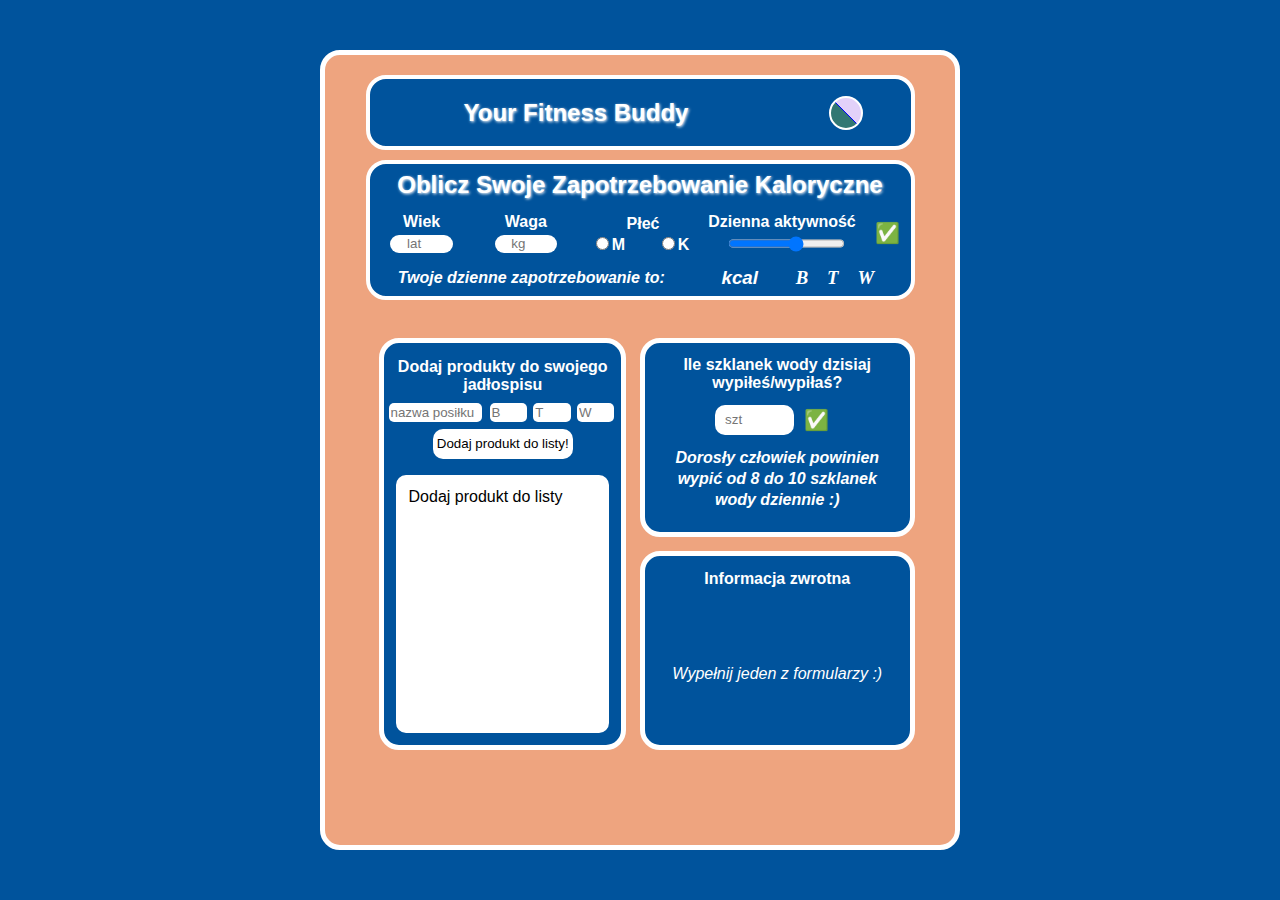
==== index.html @ afecfe8d "changes to github pages" ====
<!DOCTYPE html>
<html lang="en">
<head>
    <meta charset="UTF-8">
    <meta http-equiv="X-UA-Compatible" content="IE=edge">
    <meta name="viewport" content="width=device-width, initial-scale=1.0">
    <title>Document</title>
    <link rel="stylesheet" href="../style/style.css">
</head>
<body>
    <div class="app">
        <section class="header border">
            <h1 class="welcoming" id="font_H1">your fitness buddy</h1>
            <aside class="colors">
               <button class="changeColor"></button>
            </aside>
        </section>
        <section class="calorieCalculator border">
            <h1 class="title" id="font_H1">oblicz swoje zapotrzebowanie kaloryczne</h1>
            <form action="submit" class="options" id="caloriesForm">
                <div class="inputAge input">
                    <h2 id="font_H2">Wiek</h2>
                    <input type="number" class="option" id="age" placeholder="lat">
                </div> 
                <div class="inputWeight input">
                    <h2 id="font_H2">Waga</h2>
                    <input type="number" class="option" id="weight" placeholder="kg">
                </div> 
                <div class="inputGender">
                    <h2 id="font_H2">Płeć</h2>
                    <label class="man"><input type="radio" name="option" id="man" value="m">M</label>
                    <label class="woman"><input type="radio" name="option" id="woman" value="w">K</label>
                </div> 
                <div class="inputRange">
                    <h2 id="font_H2">Dzienna aktywność</h2>
                    <input type="range" class="option" id="activity" min="1" max="1.5" step=".1">
                </div> 
                <button class="submitCalculator" id="submitCalories">&#x2705</button>
            </form>
            <div class="summary" id="font_H3_white">
                <h2 class="summaryText" id="font_H2">Twoje dzienne zapotrzebowanie to:</h2>
                <h3 class="kcal" id="H1Calories">kcal</h3>
                <aside class="details">
                <h3 class="detail" id="proteinDetail">B</h3>
                <h3 class="detail" id="fatDetail">T</h3>
                <h3 class="detail" id="carbsDetail">W</h3>
                </aside>
            </div>
        </section>
        <section class="foodList">
            <section class="addFoodList">
                <h1 id="font_H2">Dodaj produkty do swojego jadłospisu</h1>
                <div class="inputs">
                    <form action="submit" id="listForm">
                        <input type="text" id="addFoodInput" placeholder="nazwa posiłku">
                        <input type="number" class="macros" id="proteinInput" placeholder="B">
                        <input type="number" class="macros" id="fatsInput" placeholder="T">
                        <input type="number" class="macros" id="carbsInput" placeholder="W">
                        <button type="submit" id="submitMeal">Dodaj produkt do listy!</button>
                    </form>
                </div>
                <div id="foodListItems">
                    <ul id="font_H2_black">
                        <li id="initialItem"><h id="font_H3_black">Dodaj produkt do listy</h3><button id="removeListItem">X</button></li>
                    </ul>
                </div>
            </section>
            <section class="water">
                <h2 id="waterTitle">Ile szklanek wody dzisiaj wypiłeś/wypiłaś?</h2>
                <form name="waterGlasses" id="waterForm">
                    <input type="number" placeholder="szt" name="waterGlasses" id="inputWater">
                    <button type="submit" id="submitWater">&#x2705</button>
                </form>
                <h3 id="waterInfo"></h3>
            </section>
            <section class="feedback">
                <h1 class="waterFeedback" id="font_H2">Informacja zwrotna</h1>
                <h1 class="caloriesFeedback" id="font_H3_white"></h1>
            </section>
        </section>
        <footer>
            <h3></h3>
        </footer>
    </div>
    <script src="/src/run.js" type="module"></script>
</body>
</html>
---- style/style.css ----
:root{
    @import url('https://fonts.googleapis.com/css2?family=Fredoka:wght@300;400&display=swap');

    --colorMain: #00539CFF;
    --colorSecond: #EEA47FFF;
    --colorText: #fff;
    --colorBtnMain: #317773;
    --colorBtnSecond: #E2D1F9;
}
*{
    padding: 0;
    margin: 0;
    box-sizing: border-box;
    transition: .2s;
}
#font_H1{
    font-size: 24px;
    font-family: 'Fredoka', sans-serif;
    font-weight: bold;
    color: #fff;
    text-transform: capitalize;  
    text-shadow: 1px 1px 3px #fff;  
}
#font_H2{
    font-size: 16px;
    font-family: 'Fredoka', sans-serif;
    font-weight: bold;
    color: #fff; 
}
#font_H3_white{
    font-size: 16px;
    font-family: 'Fredoka', sans-serif;
    font-weight: normal;
    font-style: italic;
    color: #fff;   
}
#font_H1_black{
    font-size: 16px;
    font-family: 'Fredoka', sans-serif;
    font-weight: normal;
    font-style: italic;
    color: #000; 
}
.border{
    background-color: var(--colorMain);
    border: 4px solid white;
    border-radius: 20px;
}

body{
    height: 100vh;
    width: 100vw;
    background-color: var(--colorMain); 
}

div.app{
    width: 640px;
    height: 800px;

    position: relative;
    top: 50%;
    left: 50%;
    transform: translate(-50%,-50%);

    background-color: var(--colorSecond);
    padding: 20px 10px;
    border: 5px solid white;
    border-radius: 20px;

    font-family: 'Fredoka', sans-serif;
    font-size: 16px;

    display: grid;
    grid-template-columns: 5% repeat(2, 45%) 5%;
    grid-template-rows: 10% 20% 5% 55% 5%;
    grid-template-areas:
    '. header header .'
    '. calculator calculator .'
    'innerMargin innerMargin innerMargin innerMargin'
    '. input input . '
    'footer footer footer footer';
}
section.header{
    grid-area: header;
    display: flex;
    flex-flow: row nowrap;
    align-items: center;
}
section.header h1{
    flex-grow: 2;
    text-align: center;
}
section.header aside{
    flex-grow: 1;
    text-align: center;
}
section.header aside button{
    padding: 15px;
    border-radius: 50%;
    border: 2px solid white;
}
section.header aside button{
    background: linear-gradient(45deg, var(--colorBtnMain) 49.9%, blue 50%, var(--colorBtnSecond) 50.1%);
    cursor: pointer;
}
section.calorieCalculator{
    grid-area: calculator;
    margin-top: 10px;
    display: flex;
    flex-flow: row wrap;
    align-items: center;
}
section.calorieCalculator h1.title{
    flex-basis: 100%;
    text-align: center;
}
section.calorieCalculator form.options{
    flex-basis: 100%;
    display: flex;
    flex-flow: row nowrap;
    justify-content: space-between;
    align-items: center;
}
section.calorieCalculator form.options div.input{
    flex-basis: 20%;
    height: 40px;
    display: flex;
    flex-wrap: wrap;
    justify-content: center;
    text-align: center;
}
section.calorieCalculator form.options h2{
    flex-basis: 100%;
}
section.calorieCalculator form.options div.input input{
    width: 60%;
    padding: 0 10px;
    border-radius: 10px;
    border: 0px transparent;
    text-align: center;
}
section.calorieCalculator form.options div.inputGender{
    flex-basis: 25%;
    height: 40px;
    display: flex;
    flex-wrap: wrap;
    align-items: center;
    justify-content: center;
    text-align: center;    
}
section.calorieCalculator form.options div.inputGender label{
    flex-basis: 50%;
    height: 15px;
    width: 15px;
    color: white;
    font-weight: bold;
}
section.calorieCalculator form.options div.inputGender label input{
    margin-right: 3px;
}
section.calorieCalculator form.options div.inputRange{
    flex-basis: 30%;
    height: 40px;
    display: flex;
    flex-flow: row wrap;
    justify-content: center;
}
section.calorieCalculator form.options div.inputRange input{
    width: 75%;
}
section.calorieCalculator form.options button.submitCalculator{
    flex-basis: 5%;
    margin: 0 10px;
    background-color: transparent;
    font-size: 20px;
    border: transparent;
    cursor: pointer;
}
section.calorieCalculator div.summary{
    flex-basis: 100%;
    display: flex;
    font-family: row nowrap;
    justify-content: space-around;
    align-items: center;
}

section.calorieCalculator div.summary h2, section.calorieCalculator div.summary h3{
    flex-grow: 1;
    display: flex;
    flex-flow: row nowrap;
    justify-content: space-around;
}
section.calorieCalculator div.summary aside{
    flex-grow: 1;
    display: flex;
    font-family: row nowrap;
    justify-content: space-around;
    align-items: center;
    margin-right: 5%;
}
section.foodList{
    grid-area: input;
    display: grid;
    grid-template-rows:repeat(2, 50%);
    grid-template-columns: repeat(2, 50%);
    grid-template-areas: 
    'food water'
    'food feedback';
}
section.foodList section.addFoodList{
    grid-area: food;
    position: relative;
    background-color: var(--colorMain);
    border: 5px solid white;
    border-radius: 20px;
    margin: 0 5%;

    display: grid;
    grid-template-columns: 1fr;
    grid-template-rows: 15% 5% 10% 80%;
    grid-template-areas: 
    'h1'
    'inputs'
    'button'
    'list';  
}
section.foodList section.addFoodList form{
    margin: 0 2px;
}

section.foodList h1{
    grid-area: h1;
    margin: 15px 0;
    text-align: center;
}
section.foodList section.addFoodList input{
    border-radius: 5px;
    border: 2px solid transparent;
}
section.foodList section.addFoodList input#addFoodInput{
    grid-area: inputs;
    width: 40%;
    margin: 0 1% 0 1%;
    border-radius: 5px;
}

section.foodList section.addFoodList input.macros{
    grid-area: inputs;
    width: 16%;
    margin: 0 1px;
    border-radius: 5px;
}
section.foodList section.addFoodList button{
    grid-area: button;
    width: 60%;
    height: 30px;
    display: flex;
    align-items: center;
    justify-content: center;
    margin: 0 auto;
    margin-top: 3%;
    background-color: white;
    border-radius: 10px;
    border: 2px solid transparent;
    cursor: pointer;
}

div#foodListItems{
    grid-area: list;
    background-color: white;
    margin: 5% auto;
    height: 80%;
    width: 90%;
    border-radius: 10px;
    border: 2px solid white;
    overflow: scroll;
}
div#foodListItems ul{
    width: 90%;
    min-height: 90%;
    margin: 5% auto;
    list-style: decimal;
}
div#foodListItems ul li{
    display: flex;  
    flex-flow: row nowrap;
    align-items: center;
    justify-content: space-between;
}
div#foodListItems ul li h1{
    flex-basis: 65%;
    margin: 5px;
}
div#foodListItems ul li button{
    flex-basis: 25%;
    left: 5px;
    height: 20px;
    width: 20px;
    border: 1px solid black;
    margin: 5px;
}
li#initialItem button{
    display: none;
}

section.foodList section.water{
    grid-area: water;
    background-color: var(--colorMain);
    border: 5px solid white;
    border-radius: 20px;
    margin-bottom: 2.5%;

    display: grid;
    grid-template-columns: 1fr;
    grid-template-rows: 1fr 1fr 3fr;
    grid-template-areas: 
    'h1'
    'form'
    'h2';
}

h2#waterTitle{
    margin: 5%;
    font-size: 16px;
    color: white;
    grid-area: h1;
    text-align: center;
}
section.foodList section.water form{
    margin-bottom: 5%;
    grid-area: form;
    text-align: center;
    display: flex;
    justify-content: center;
}
section.foodList section.water form input{
    height: 30px;
    width: 30%;
    padding: 0 10px;
    border: 0 transparent;
    border-radius: 10px;
}
section.foodList section.water h3{
    font-size: 16px;
    font-style: italic;
    color: white;
    margin: 0 10px;
    text-align: center;
    line-height: 1.3;
}
section.foodList section.water form button{
    flex-basis: 5%;
    margin: 0 10px;
    background-color: transparent;
    font-size: 20px;
    border: transparent;
    cursor: pointer;
}
section.foodList section.feedback{
    background-color: var(--colorMain);
    grid-area: feedback;
    border: 5px solid white;
    border-radius: 20px;
    margin-top: 2.5%;

    display: grid;
    grid-template-columns: 1fr;
    grid-template-rows: 25% 75%;
    grid-template-areas: 
    'first'
    'second'
    ;

}
section.foodList section.feedback h1{
    display: flex;
    align-items: center;
    justify-content: center;
}
section.foodList section.feedback h1:nth-of-type(1){
    grid-area: first;
}
section.foodList section.feedback h1:nth-of-type(2){
    grid-area: second;
    margin: 0 5%;
}
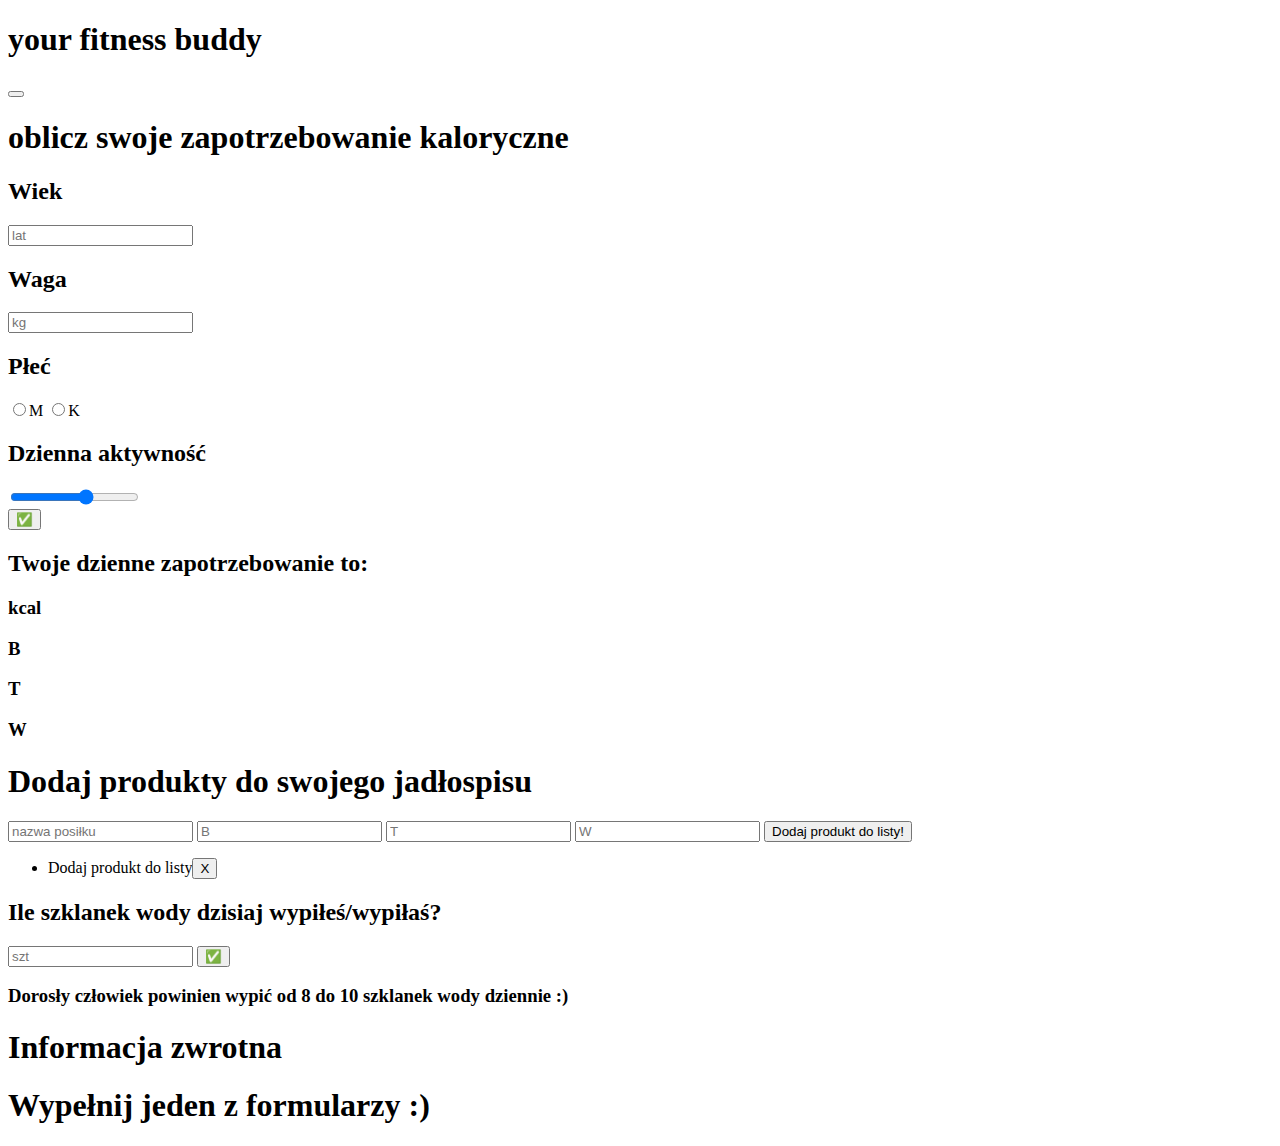
==== commit 33e502de: "changes to github pages" ====
--- a/index.html
+++ b/index.html
@@ -4,8 +4,8 @@
     <meta charset="UTF-8">
     <meta http-equiv="X-UA-Compatible" content="IE=edge">
     <meta name="viewport" content="width=device-width, initial-scale=1.0">
-    <title>Document</title>
-    <link rel="stylesheet" href="../style/style.css">
+    <title>My fitness buddy</title>
+    <link rel="stylesheet" href="/Fitness-Buddy/style/style.css" type="text/css">
 </head>
 <body>
     <div class="app">
@@ -82,6 +82,6 @@
             <h3></h3>
         </footer>
     </div>
-    <script src="/src/run.js" type="module"></script>
+    <script src="src/run.js" type="module"></script>
 </body>
 </html>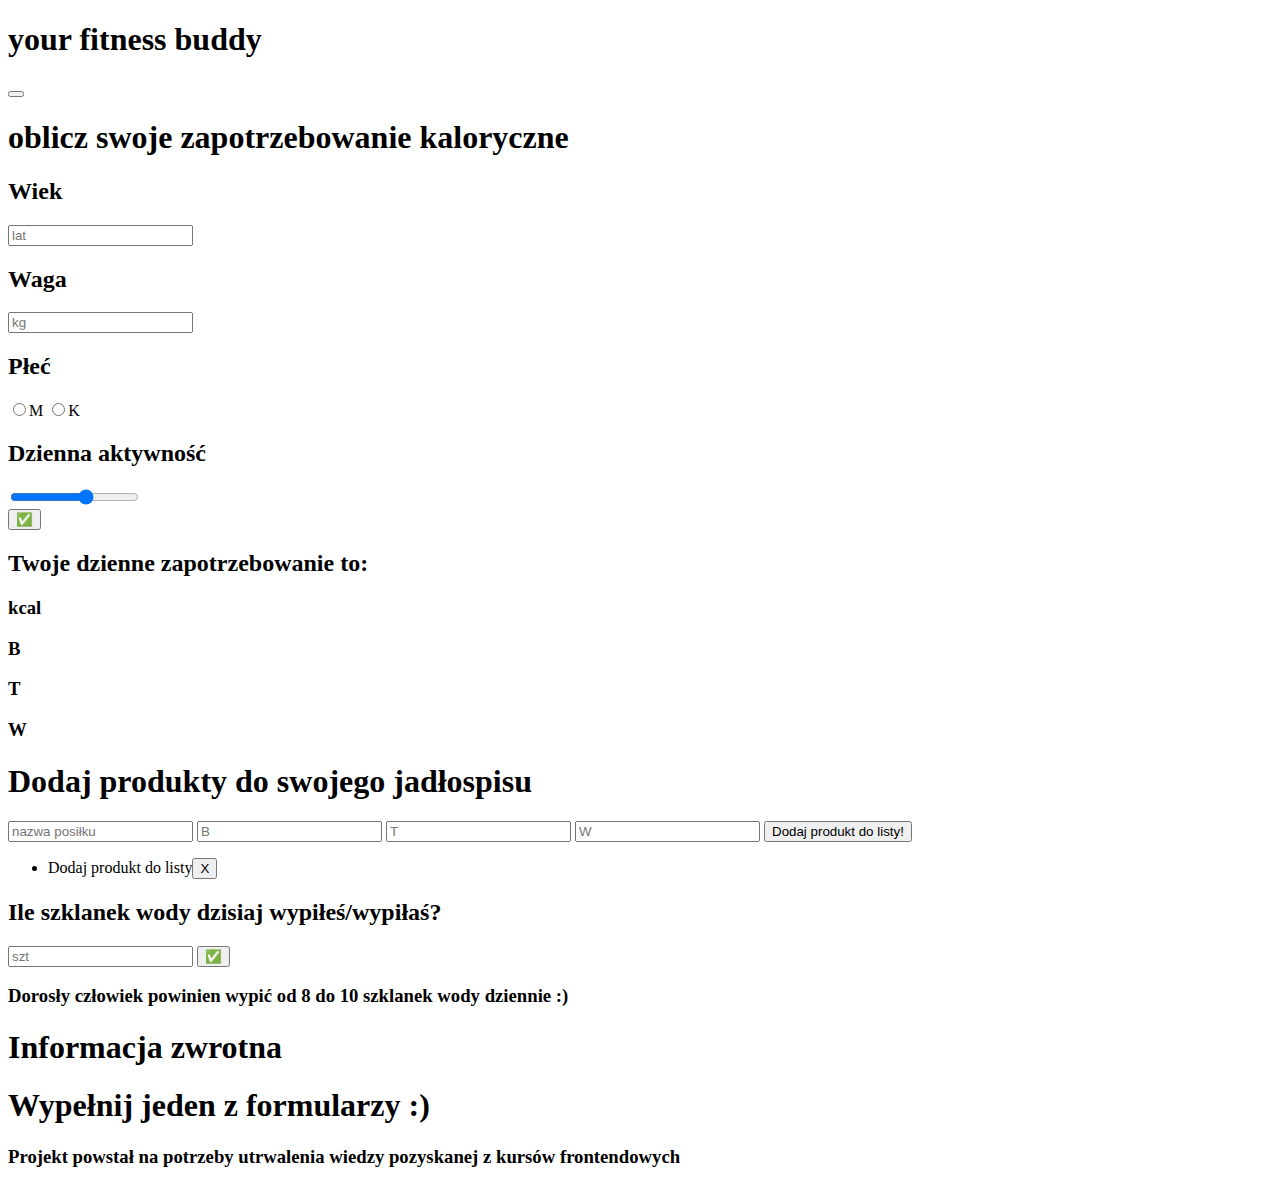
==== commit bb11f2e1: "changes to github pages" ====
--- a/index.html
+++ b/index.html
@@ -79,7 +79,7 @@
             </section>
         </section>
         <footer>
-            <h3></h3>
+            <h3 id="font_H3_white">Projekt powstał na potrzeby utrwalenia wiedzy pozyskanej z kursów frontendowych</h3>
         </footer>
     </div>
     <script src="src/run.js" type="module"></script>
